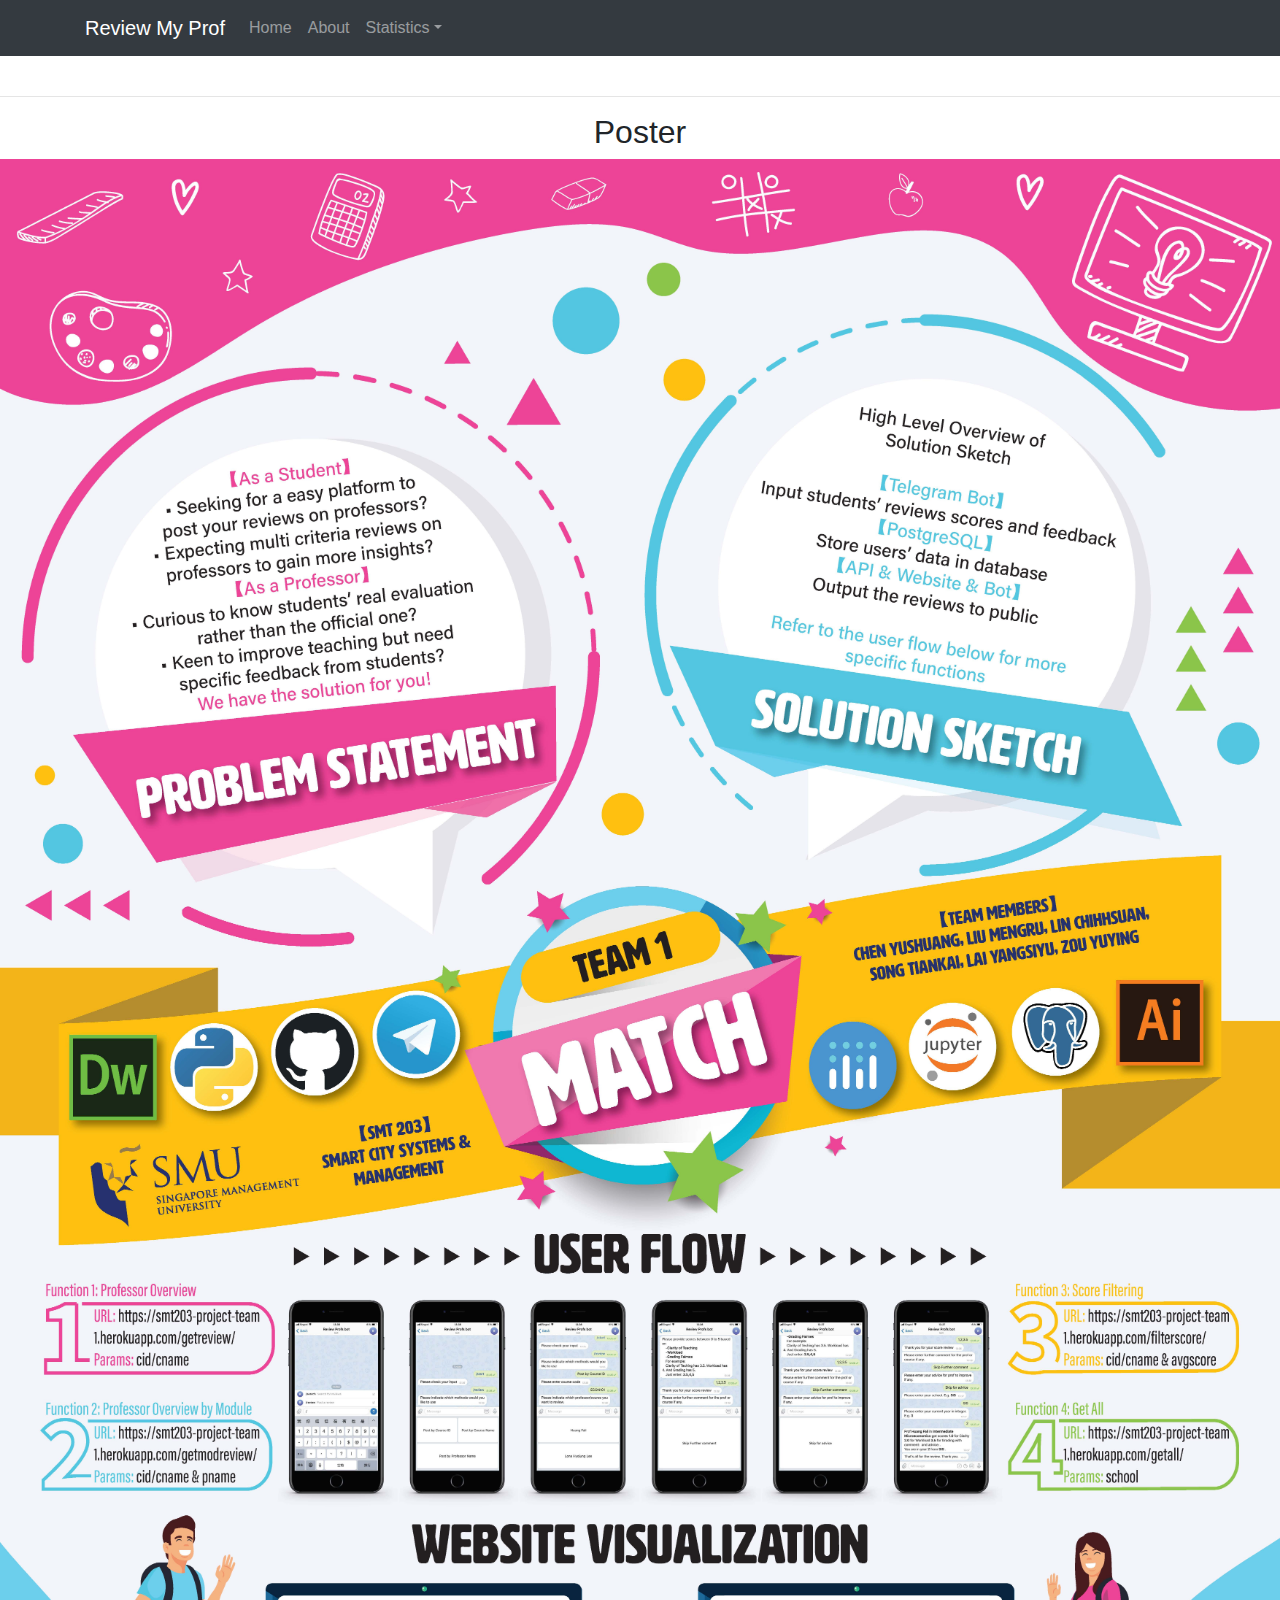
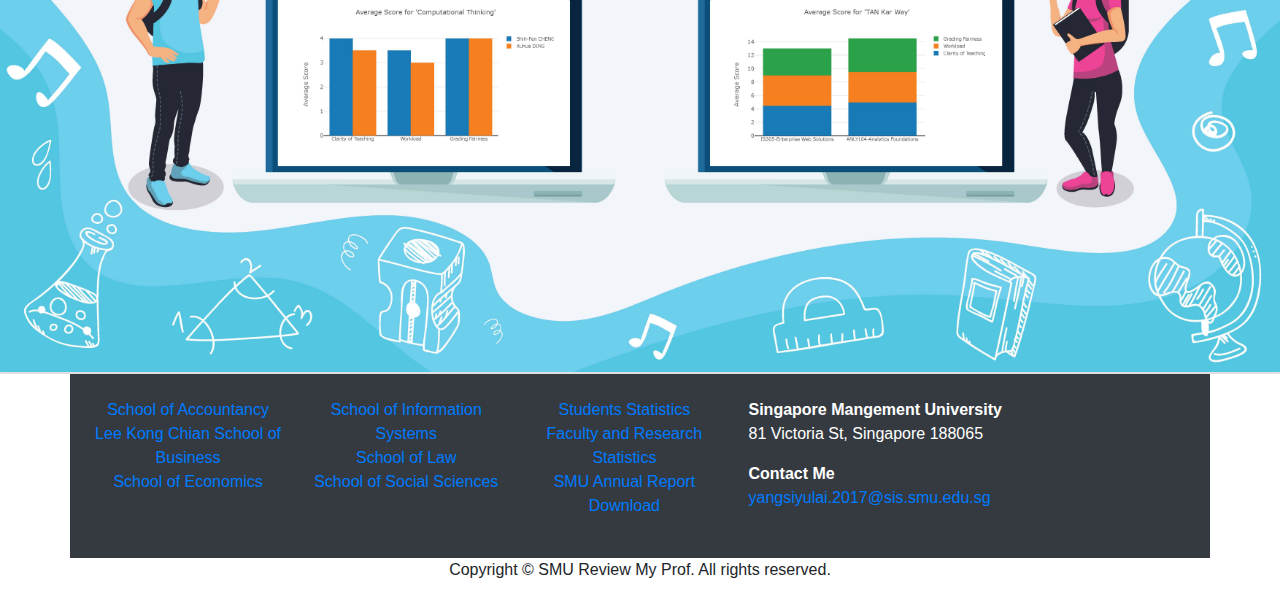
==== About.html @ da8af40c "Version1.0" ====
<!DOCTYPE html>
<html lang="en">
  <head>
    <meta charset="utf-8">
    <meta http-equiv="X-UA-Compatible" content="IE=edge">
    <meta name="viewport" content="width=device-width, initial-scale=1">
    <title>SMU Review My Prof</title>
    <!-- Bootstrap -->
    <!-- <link href="css/bootstrap-4.2.1.css" rel="stylesheet"> -->
    <link href="css/bootstrap-4.3.1.css" rel="stylesheet" type="text/css">
  </head>
  <body>
  <nav class="navbar navbar-expand-lg navbar-dark bg-dark">
      <div class="container"><a class="navbar-brand" href="https://winstonlai.github.io/">Review My Prof </a>
        <button class="navbar-toggler" type="button" data-toggle="collapse" data-target="#navbarSupportedContent" aria-controls="navbarSupportedContent" aria-expanded="false" aria-label="Toggle navigation">
        <span class="navbar-toggler-icon"></span>
        </button>
        <div class="collapse navbar-collapse" id="navbarSupportedContent">
          <ul class="navbar-nav mr-auto">
              <a class="nav-link" href="https://winstonlai.github.io/">Home <span class="sr-only">(current)</span></a>
            <li class="nav-item">
              <a class="nav-link" href="About.html">About</a>
            </li>
            <li class="nav-item active">
              <li class="nav-item dropdown"> <a class="nav-link dropdown-toggle" href="#" id="navbarDropdown" role="button" data-toggle="dropdown" aria-haspopup="true" aria-expanded="false">Statistics</a>
              <div class="dropdown-menu" aria-labelledby="navbarDropdown">
                <a class="dropdown-item" href="Scores.html">Review Scores</a>
                <a class="dropdown-item" href="#">Review Comments</a>
                <div class="dropdown-divider"></div>
                <a class="dropdown-item" href="Prof.html">Learn More</a>
              </div>
            </li>
            </li>
          </ul>
        </div>
      </div>
    </nav><br>
<hr>
<h2 class="text-center">Poster</h2>
<img src="images/SMT203_Team1_Poster.jpg" alt="Poster" width="100%">
<div class="card col-md-4 col-lg-12"> </div>
<div class="container text-white bg-dark p-4">
  <div class="row">
        <div class="col-6 col-md-8 col-lg-7">
          <div class="row text-center">
            <div class="col-sm-6 col-md-4 col-lg-4 col-12">
              <ul class="list-unstyled">
                <li class="btn-link"> <a href="https://accountancy.smu.edu.sg/">School of Accountancy</a> </li>
                <li class="btn-link"> <a href="https://business.smu.edu.sg/">Lee Kong Chian School of Business</a> </li>
                <li class="btn-link"> <a href="https://economics.smu.edu.sg/">School of Economics</a> </li>
              </ul>
            </div>
            <div class="col-sm-6 col-md-4 col-lg-4 col-12">
              <ul class="list-unstyled">
                <li class="btn-link"> <a href="https://sis.smu.edu.sg/">School of Information Systems</a> </li>
                <li class="btn-link"> <a href="https://law.smu.edu.sg/">School of Law</a> </li>
                <li class="btn-link"> <a href="https://socsc.smu.edu.sg/">School of Social Sciences</a> </li>
              </ul>
            </div>
            <div class="col-sm-6 col-md-4 col-lg-4 col-12">
              <ul class="list-unstyled">
                <li class="btn-link"> <a href="https://www.smu.edu.sg/about/facts#stats">Students Statistics</a> </li>
                <li class="btn-link"> <a href="https://www.smu.edu.sg/about/facts#research-stat">Faculty and Research Statistics</a> </li>
                <li class="btn-link"> <a href="https://www.smu.edu.sg/about/facts#annual-report">SMU Annual Report Download</a> </li>
              </ul>
            </div>
          </div>
        </div>
        <div class="col-md-4 col-lg-5 col-6">
          <address>
            <strong>Singapore Mangement University</strong><br>
            81 Victoria St, Singapore 188065
 
          </address>
          <address>
            <strong>Contact Me</strong><br>
            <a href="mailto:yangsiyulai.2017@sis.smu.edu.sg">yangsiyulai.2017@sis.smu.edu.sg</a>
          </address>
        </div>
  </div>
  </div>
    <footer class="text-center">
      <div class="container">
        <div class="row">
          <div class="col-12">
            <p>Copyright © SMU Review My Prof. All rights reserved.</p>
          </div>
        </div>
      </div>
    </footer>
    <!-- jQuery (necessary for Bootstrap's JavaScript plugins) -->
    <script src="js/jquery-3.3.1.min.js"></script>
    <!-- Include all compiled plugins (below), or include individual files as needed -->
    <script src="js/popper.min.js"></script>
    <!-- <script src="js/bootstrap-4.2.1.js"></script> -->
  <script src="js/bootstrap-4.3.1.js"></script>
</body>
</html>
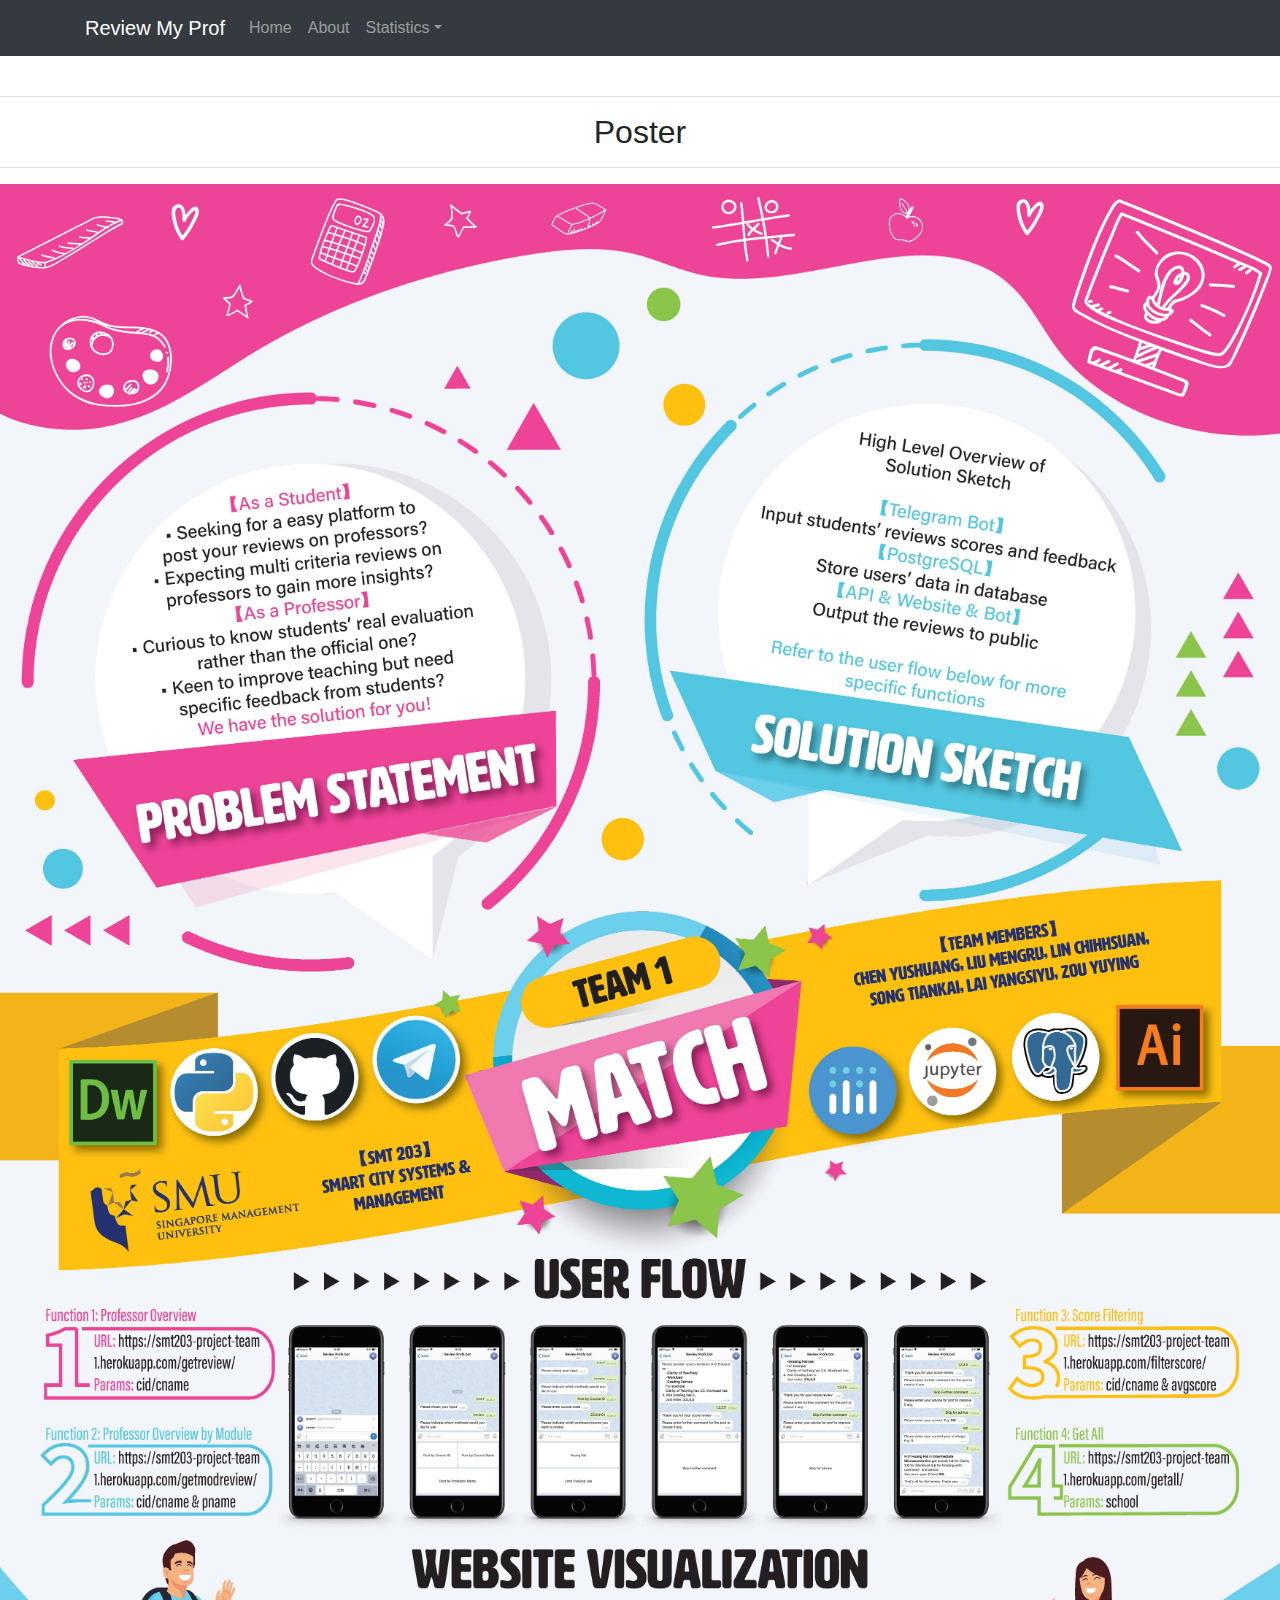
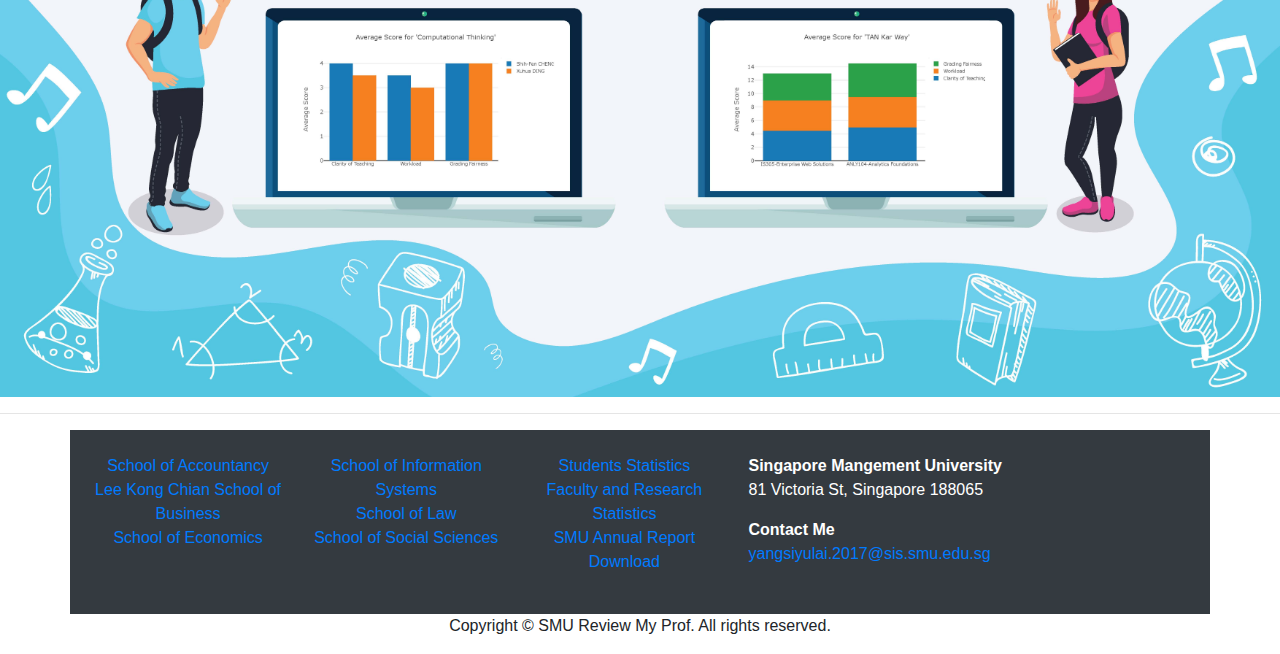
==== commit 8a6c7a12: "Version1.2" ====
--- a/About.html
+++ b/About.html
@@ -37,8 +37,9 @@
     </nav><br>
 <hr>
 <h2 class="text-center">Poster</h2>
+<hr>
 <img src="images/SMT203_Team1_Poster.jpg" alt="Poster" width="100%">
-<div class="card col-md-4 col-lg-12"> </div>
+<hr>
 <div class="container text-white bg-dark p-4">
   <div class="row">
         <div class="col-6 col-md-8 col-lg-7">
